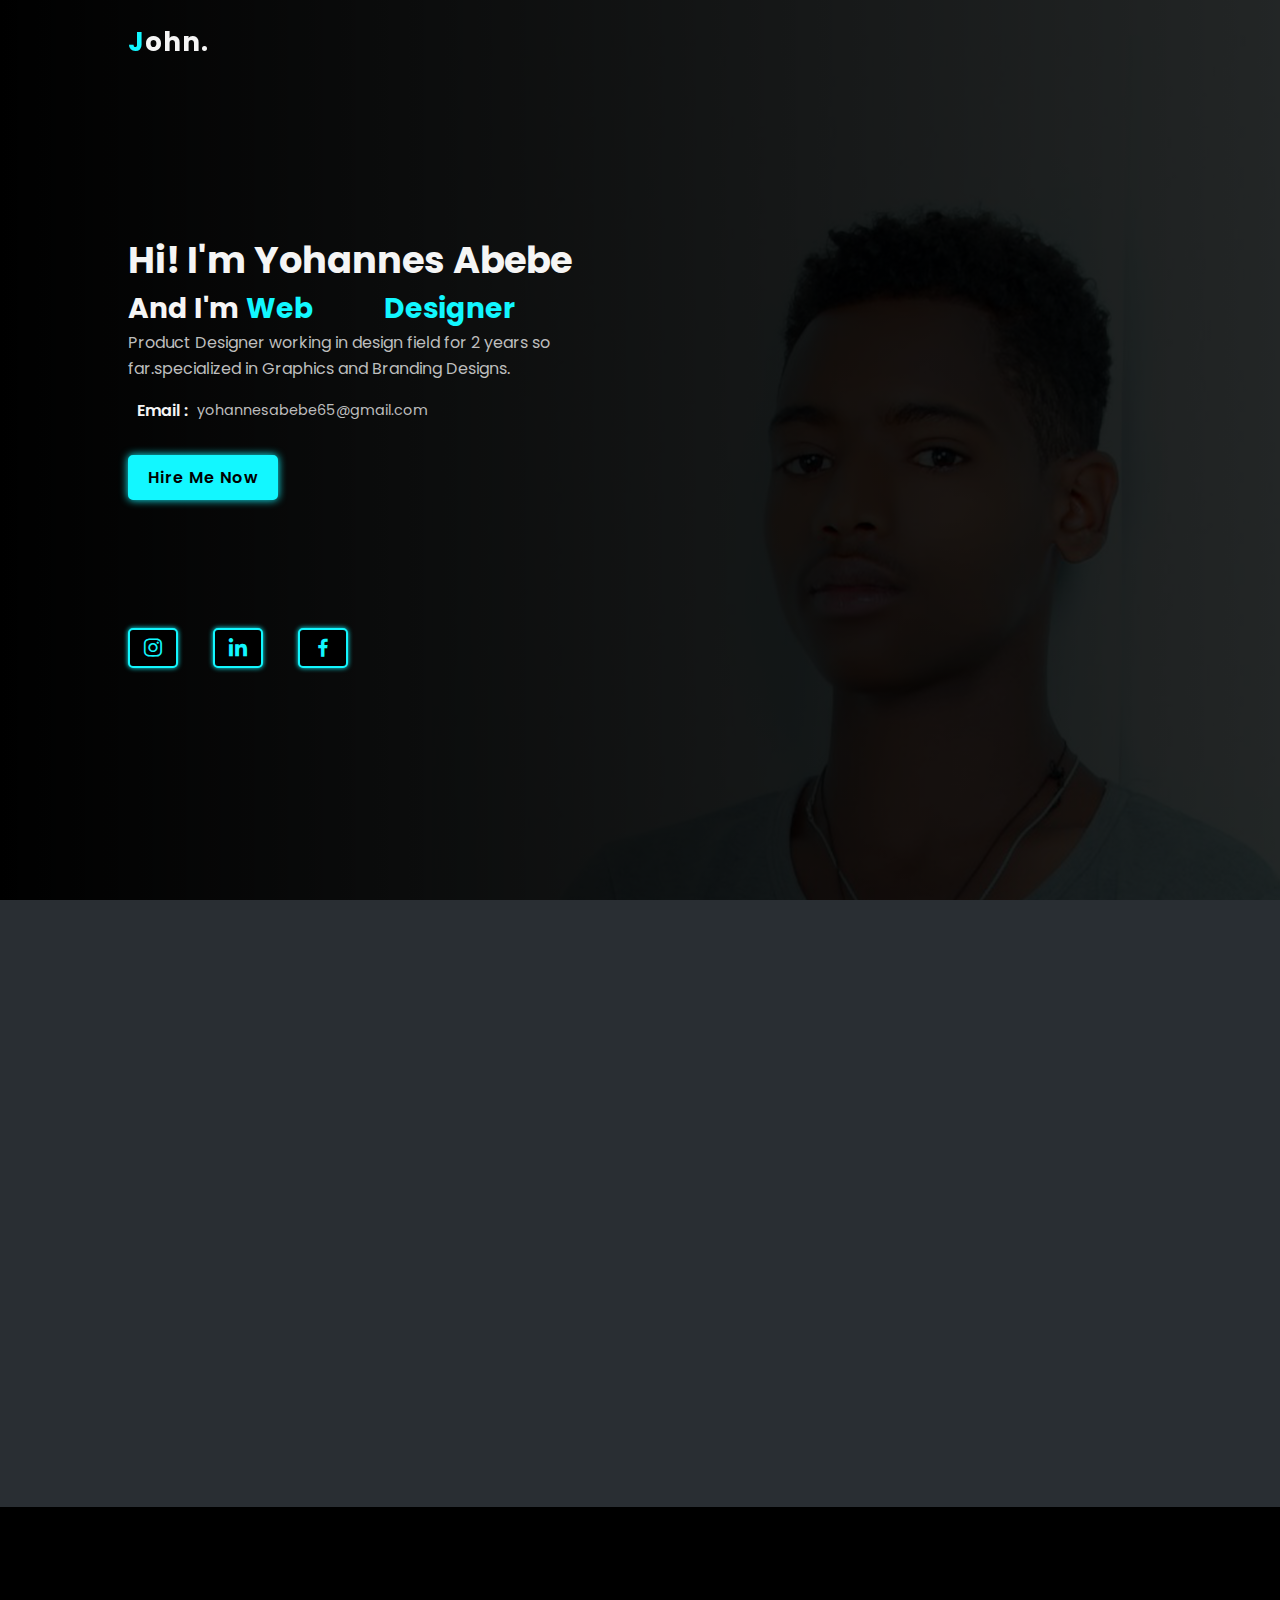
==== index.html @ 2febff95 "wwww" ====
<!DOCTYPE html>
<html lang="en">
<head>
    <meta charset="UTF-8">
    <meta name="viewport" content="width=device-width, initial-scale=1.0">
    <title>Portfolio</title>
    <link rel="stylesheet" href="style.css">
    <link href='https://unpkg.com/boxicons@2.1.4/css/boxicons.min.css' rel='stylesheet'>
</head>
<body>
    
<!-- header site -->

<header>
    <div class="logo"><span>J</span>ohn.</div>
    <ul class="navlist">
        <li><a href="#" style="--i:1;">Home</a></li>
        <li><a href="#about" style="--i:2;" >About</a></li>
        <li><a href="#services" style="--i:3;">Services</a></li>
        <li><a href="#skills" style="--i:4;">Skills</a></li>
        <li><a href="#portfolio" style="--i:5;">Portfolio</a></li>
        <!-- <li><a href="#contact" style="--i:6;">Contact</a></li> -->
    </ul>
    <div id="menu-icon" class="bx bx-menu"></div>
</header>



<!-- home section............................................... -->
<section id="home" class="home">
    <div class="home-content scroll-scale">
        <h1>Hi! I'm Yohannes Abebe</h1>
        <div class="change-text">
            <h3>And I'm</h3>
            <h3>
                <span class="word">Graphics &nbsp; Designer</span>
                <span class="word">Web&nbsp; Designer</span>
                <span class="word">Brand&nbsp; Designer</span>
                <!-- <span class="word">Frontend&nbsp; Developer</span> -->
            </h3>
        </div>
        <p>Product Designer working in design field for 2 years so 
            far.specialized in Graphics and Branding Designs.</p>

            <div class="info-box">
                <div class="email-info"></div>
                <h5>Email :</h5>
                <span>yohannesabebe65@gmail.com</span>
                <!-- <h5>Behance :</h5>
                <span>behance.net/john</span> -->
            </div>

            <div class="btn-box">
                <a href="http://mailto:yohannesabebe65@gmail.com" class="btn">Hire Me Now</a>
            </div>
    
<div class="social-icons">
    <a href="https://www.instagram.com/yohannesabebe65?igsh=ZGUzMzM3NWJiOQ=="><i class='bx bxl-instagram'></i></a>
    <a href="https://www.linkedin.com/public-profile/settings?lipi=urn%3Ali%3Apage%3Ad_flagship3_profile_self_edit_contact-info%3Bkf%2B3kN0%2FQdCLR3ZC0qNX1w%3D%3D"><i class='bx bxl-linkedin'></i></a>
    <a href="https://www.facebook.com/yohannes.ab.33/"><i class='bx bxl-facebook'></i></a>
</div>
    
        </div>

        <div class="home-image scroll-scale">
            
            <!-- <div class="liquid-shape">
                <svg viewBox="0 0 500 500" xmlns="http://www.w3.org/2000/svg" xmlns:xlink="http://www.w3.org/1999/xlink" width="100%" id="blobSvg">
                    <path fill="#12f7ff">
                        <animate attributeName="d"
                        dur="20000ms"
                        repeatCount="indefinite"
                        values="
                        
                       
                        M440,303Q453,356,409.5,387Q366,418,322,449Q278,480,224.5,469Q171,
                        458,126.5,428.5Q82,399,49.5,353Q17,307,50,258Q83,209,79,152Q75,95,
                        132.5,94Q190,93,231.5,75Q273,57,328.5,56.5Q384,56,409.5,104.5Q435,
                        153,431,201.5Q427,250,440,303Z;

                        M444,288.5Q397,327,376,365Q355,403,316,439Q277,475,236.5,434Q196,
                        393,152.5,384Q109,375,99,332.5Q89,290,53,241Q17,192,69,164Q121,136,
                        151.5,103Q182,70,225,85Q268,100,321.5,84.5Q375,69,393,117Q411,165,
                        451,207.5Q491,250,444,288.5Z;

                        M425.5,296.5Q427,343,389,369.5Q351,396,315,444Q279,492,235.5,447.5Q192,
                        403,154,386Q116,369,82,334.5Q48,300,47.5,250Q47,200,85.5,169Q124,138,145.5,
                        84.5Q167,31,223,21Q279,11,307.5,68Q336,125,361.5,151.5Q387,178,405.5,214Q424,
                        250,425.5,296.5Z;

                        M463.5,298Q434,346,405.5,390Q377,434,328,461Q279,488,229.5,461Q180,434,157,
                        393.5Q134,353,101.5,324Q69,295,67,249.5Q65,204,66,146Q67,88,121,70Q175,52,222.5,
                        67.5Q270,83,309.5,95Q349,107,382.5,135Q416,163,454.5,206.5Q493,250,463.5,298Z;

                        M434,301.5Q446,353,404,382.5Q362,412,320,445Q278,478,230.5,452.5Q183,427,147.5,
                        399.5Q112,372,70.5,338.5Q29,305,46,254.5Q63,204,93,170.5Q123,137,151.5,101.5Q180,
                        66,229,43Q278,20,330,39Q382,58,391.5,114.5Q401,171,411.5,210.5Q422,250,434,301.5Z;

                        M420,289.5Q400,329,376.5,364.5Q353,400,312,409.5Q271,419,228.5,419Q186,419,135.5,
                        407.5Q85,396,67.5,347.5Q50,299,76,256.5Q102,214,96.5,161.5Q91,109,129,70Q167,31,217.5,
                        65Q268,99,321,85Q374,71,398.5,115Q423,159,431.5,204.5Q440,250,420,289.5Z;

                        M425.5,290Q403,330,395,389Q387,448,330,445.5Q273,443,225.5,441Q178,439,121.5,
                        426.5Q65,414,43,360.5Q21,307,49.5,257.5Q78,208,101.5,173.5Q125,139,150,96Q175,
                        53,221.5,75.5Q268,98,310.5,99Q353,100,399,124Q445,148,446.5,199Q448,250,425.5,290Z;

                        M430,301.5Q446,353,398,374Q350,395,313.5,433Q277,471,221,473Q165,475,123.5,437Q82,
                        399,60.5,350.5Q39,302,37,249.5Q35,197,78.5,167Q122,137,151.5,102.5Q181,68,227.5,
                        61.5Q274,55,316,74.5Q358,94,405.5,119Q453,144,433.5,197Q414,250,430,301.5Z;

                        M434.5,297.5Q432,345,395,375.5Q358,406,316.5,429Q275,452,231,433.5Q187,415,133,
                        408Q79,401,59.5,351.5Q40,302,38,249.5Q36,197,69.5,158.5Q103,120,143.5,98Q184,76,
                        228.5,67Q273,58,325.5,61Q378,64,407.5,108Q437,152,437,201Q437,250,434.5,297.5Z;

                        M425.5,305.5Q442,361,401,401Q360,441,305,455Q250,469,202.5,442Q155,415,134.5,
                        372Q114,329,75,289.5Q36,250,36,188Q36,126,101,115.5Q166,105,208,69Q250,33,294,
                        65Q338,97,375,126.5Q412,156,410.5,203Q409,250,425.5,305.5Z;

                        M411.5,299.5Q422,349,376,368.5Q330,388,290,429.5Q250,471,193.5,458Q137,445,112,
                        394.5Q87,344,93,297Q99,250,70.5,190Q42,130,93,98Q144,66,197,34Q250,2,305,30.5Q360,
                        59,390,105.5Q420,152,410.5,201Q401,250,411.5,299.5Z;

                        M444,288.5Q397,327,376,365Q355,403,316,439Q277,475,236.5,434Q196,
                        393,152.5,384Q109,375,99,332.5Q89,290,53,241Q17,192,69,164Q121,136,
                        151.5,103Q182,70,225,85Q268,100,321.5,84.5Q375,69,393,117Q411,165,
                        451,207.5Q491,250,444,288.5Z;

                        M440,303Q453,356,409.5,387Q366,418,322,449Q278,480,224.5,469Q171,
                        458,126.5,428.5Q82,399,49.5,353Q17,307,50,258Q83,209,79,152Q75,95,
                        132.5,94Q190,93,231.5,75Q273,57,328.5,56.5Q384,56,409.5,104.5Q435,
                        153,431,201.5Q427,250,440,303Z;

                        "
                    ></animate>
                </path>
                  </svg>
            </div>
            <div class="img-box">
                <img src="../Image/photo_1_2023-11-22_08-24-00-removebg-preview .png" alt=""> 
             </div> -->
        </div>
</section>
<!-- about section -->

<section id="about" class="about">
    <div class="img-about scroll-scale">
        <img src="../Image/about.jpg" alt="">
        <div class="info-about1">
            <span>2+</span>
            <p>Years of Experience</p>
        </div>
        <div class="info-about2">
            <span>50+</span>
            <p>Project Complete</p>
        </div>
        <div class="info-about3">
            <span>100+</span>
            <p>Happy Clients</p>
        </div>
    </div>

    <div class="about-content scroll-scale">
        <span>Let me introduce myself</span>
        <h2>About Me</h2>
        <h3>A story of good</h3>
        <p>Hi, I'm Yohannes Abebe, a graphic designer based in 
            Addis Ababa, Ethiopia. I have more than two years of 
            experience in creating stunning visuals for web and print media.
             I specialize in logo design, branding, illustration, and typography.
              I love to experiment with different styles and techniques to
               bring out the best in every project.</p>
             <!-- <div class="btn-box">
                <a href="#" class="btn">Read More</a>
             </div> -->
    </div>
</section>


<!-- service section...................................................................... -->

<section id="services" class="services">
    <div class="main-text scroll-scale">
        <span>What i will do for you</span>
        <h2>Our Services</h2>
    </div>

<div class="section-services scroll-bottom">
    <div class="services-box">
    <i class='bx bxs-printer services-icon'></i>
    <h3>printout & Design</h3>
    <p>For both digital copy and printout a graphical advert will be created according to the customer needs.
        </p>
        <!-- <div class="btn-box services-btn">
            <a href="#" class="btn">Read More</a>
        </div> -->
    </div>
    
    <div class="services-box">
        <i class='bx bxl-slack-old services-icon'></i>
        <h3>Company Branding</h3>
        <p>Create a style guide that defines the logo usage, colors, fonts, and other branding elements.
            </p>
            <!-- <div class="btn-box services-btn">
                <a href="#" class="btn">Read More</a>
            </div> -->
        </div>

        <div class="services-box">
            <i class='bx bx-bulb services-icon'></i>
            <h3>Social Advert</h3>
            <p>Manage social media advertisement both with the design & detail info on the statistical information.
                </p>
                <!-- <div class="btn-box services-btn">
                    <a href="#" class="btn">Read More</a>
                </div> -->
            </div>
</div>

</section>


<!--skill section .................................................................................................. -->

<section id="skills" class="skills">
    <div class="main-text scroll-scale">
        <span>technical and professional</span>
        <h2>My Skills</h2>
    </div>

    <div class="skill-main ">
        <div class="skill-left scroll-scale">
            <h3>Technical Skills</h3>
            <div class="skill-bar">
                <div class="info">
                    <p>Photoshop</p>
                    <p>85%</p>
                </div>
                <div class="bar">
                    <span class="html"></span>
                </div>
            </div>

            <div class="skill-bar">
                <div class="info">
                    <p>Illustrator</p>
                    <p>70%</p>
                </div>
                <div class="bar">
                    <span class="javascript"></span>
                </div>
            </div>

            <div class="skill-bar">
                <div class="info">
                    <p>Indesign</p>
                    <p>82%</p>
                </div>
                <div class="bar">
                    <span class="css"></span>
                </div>
            </div>
            <div class="skill-bar">
                <div class="info">
                    <p>Canva</p>
                    <p>67%</p>
                </div>
                <div class="bar">
                    <span class="figma"></span>
                </div>
            </div>




           </div> 
            <div class="skill-right scroll-scale">
                <h3>Professional Skills</h3>
                <div class="professional">
                    <div class="box">
                        <div class="circle" data-dots="80" data-percent="90"></div>
                        <div class="text">
                            <big>90%</big>
                            <small>Team Work</small>
                        </div>
                    </div>

                    <div class="box">
                        <div class="circle" data-dots="80" data-percent="80"></div>
                        <div class="text">
                            <big>80%</big>
                            <small>Creativity</small>
                        </div>
                    </div>

                    <div class="box">
                        <div class="circle" data-dots="80" data-percent="71"></div>
                        <div class="text">
                            <big>71%</big>
                            <small>Project Management</small>
                        </div>
                    </div>

                    <div class="box">
                        <div class="circle" data-dots="80" data-percent="70"></div>
                        <div class="text">
                            <big>70%</big>
                            <small>Communication</small>
                        </div>
                    </div>
                </div>
        </div>
    </div>

</section>




<!--portfolio section .................................................................................................. -->
<section id="portfolio" class="portfolio">
    <div class="main-text scroll-scale">
        <span>What i will do for you</span>
        <h2>Latest Project</h2>
    </div>


<div class="container">
    <div class="fillter-buttons scroll-scale">
        <button class="button" data-filter="all">All</button>
        <button class="button" data-filter=".product">Product</button>
        <button class="button" data-filter=".inter">Interact</button>
        <button class="button" data-filter=".web">Web App</button>
    </div>

<div class="portfolio-gallery scroll-bottom">
    <div class="port-box mix product">
        <div class="port-image">
            <img src="../logos image/construction logo trans.png" alt="">
        </div>
        <div class="port-content">
            <!-- <h3>Graphic Design</h3> -->
            <!-- <p>Lorem ipsum dolor sit amet consectetur adipisicing elit. Eius eum aperiam esse, ut architecto praesentium ab</p> -->
        <a href="portfolio.html"><i class='bx bx-link-external'></i></a>
        </div>
    </div>
    
    <div class="port-box mix product">
        <div class="port-image">
            <img src="../Image/heran logo trans.png" alt="">
        </div>
        <div class="port-content">
            <!-- <h3>Graphic Design</h3> -->
            <!-- <p>Lorem ipsum dolor sit amet consectetur adipisicing elit. Eius eum aperiam esse, ut architecto praesentium ab</p> -->
        <a href="portfolios.html"><i class='bx bx-link-external'></i></a>
        </div>
    </div>

    <div class="port-box mix inter">
        <div class="port-image">
            <img src="../Image/business card back.png" alt="">
        </div>
        <div class="port-content">
            <!-- <h3>Graphic Design</h3> -->
            <!-- <p>Lorem ipsum dolor sit amet consectetur adipisicing elit. Eius eum aperiam esse, ut architecto praesentium ab</p> -->
        <a href="portfolio-poster.html"><i class='bx bx-link-external'></i></a>
        </div>
    </div>

    <!-- <div class="port-box mix inter">
        <div class="port-image">
            <img src="../Image/business card back.png" alt="">
        </div>
        <div class="port-content">
            <h3>Graphic Design</h3>
            <p>Lorem ipsum dolor sit amet consectetur adipisicing elit. Eius eum aperiam esse, ut architecto praesentium ab</p>
        <a href="#"><i class='bx bx-link-external'></i></a>
        </div>
    </div>

    <div class="port-box mix inter">
        <div class="port-image">
            <img src="../Image/business card back.png" alt="">
        </div>
        <div class="port-content">
            <h3>Graphic Design</h3>
            <p>Lorem ipsum dolor sit amet consectetur adipisicing elit. Eius eum aperiam esse, ut architecto praesentium ab</p>
        <a href="#"><i class='bx bx-link-external'></i></a>
        </div>
    </div>

    <div class="port-box mix web">
        <div class="port-image">
            <img src="../Image/business card back.png" alt="">
        </div>
        <div class="port-content">
            <h3>Graphic Design</h3>
            <p>Lorem ipsum dolor sit amet consectetur adipisicing elit. Eius eum aperiam esse, ut architecto praesentium ab</p>
        <a href="#"><i class='bx bx-link-external'></i></a>
        </div>
    </div> -->


</div>


</div>

</section>






<!--contact section ....................................................................................................... -->
<!-- <section id="contact" class="contact">
    <div class="main-text scroll-scale">
        <span>ask me question</span>
        <h2>Contact Me</h2>
    </div>

    <form action="contact.php" method="POST" class="scroll-bottom">
        <input type="text" name="name" placeholder="Your Name" required>
        <input type="email" name="email" placeholder="Your Email" required>
        <input type="text" name="Subject" placeholder="Write a Subject" required>
        <input type="integer" name="phone" placeholder="Phone Number" required>
        <textarea name="message" cols="30" rows="10" placeholder="Your Message" required></textarea>
        <div class="btn-box formBtn">
            <button type="submit" class="btn">Send Message</button>
        </div>
    </form>
</section> -->







<!--Footer Website ....................................................................................................... -->
<footer>
    <p class="scroll-scale">Copyright &copy; 2024 by John || All Right Reserved.</p>
    <a href="#home"><i class='bx bx-up-arrow-alt'></i></a>
</footer>


    <script src="mixitup.min.js"></script>
    <script src="script.js"></script>

    
</body>
</html>
---- style.css ----
@import url('https://fonts.googleapis.com/css2?family=Poppins:wght@100;200;300;400;500;600;700;800;900&display=swap');

*{
    padding: 0;
    margin: 0;
    box-sizing: border-box;
    list-style: none;
    scroll-behavior: smooth;
    text-decoration: none;
}

:root{
    --text-color: #f5f5f5;
    /* --hover-color:#ff9800; */
    --hover-color:#12f7ff;
    /* --bg-color:#250821; */
    --bg-color:#000;
    --secon-bg-color:#292e33;
    --big-font:2.5rem;
    --normal-font:2rem;
    /* --neon-box-shadow:0 0 .5rem #ff9800; */
    --neon-box-shadow:0 0 .5rem #12f7ff;
    --h2-font: 3rem;
    --font-neon-shadow: 0 0 10px rgba(18,247,255,0.3),
      0 0 20px rgba(18,247,255,0.3),
      0 0 30px rgba(18,247,255,0.3),
      0 0 40px rgba(18,247,255,0.3),
      0 0 70px rgba(18,247,255,0.3),
      0 0 80px rgba(18,247,255,0.3),
      0 0 100px rgba(18,247,255,0.3),
      0 0 150px rgba(18,247,255,0.3);
}


::-webkit-scrollbar{
    height: 0;
    width: .5rem;
}


::-webkit-scrollbar-track{
background: var(--hover-color);
}


body{
    font-family: "poppins",sans-serif;
    background-color: var(--bg-color);
    color: var(--text-color);
}
header{
    position: fixed;
    top: 0;
    left: 0;
    z-index: 1000;
    
    border-bottom: 1px solid transparent;
    display: flex;
    align-items: center;
    justify-content: space-between;
    width: 100%;
    padding: 20px 10%;
}

header.sticky{
    background: var(--bg-color);
    border-bottom: 1px solid var(--secon-bg-color);
    padding: 12px 10%;
}

.logo{
    font-size: 26px;
    font-weight: 700;
    letter-spacing: 1px;
}
span{
    color: var(--hover-color);
}
.navlist{
    display: flex;
}
.navlist a{
    display: inline-block;
    color: var(--text-color);
    font-weight: 500;
    padding: 10px 20px;
    animation: slideAnimation 1s ease forwards;
    animation-delay: calc(.3s * var(--i));
    opacity: 0;
}
.navlist a:hover{
    color: var(--hover-color);
    text-shadow: 0 0 10px rgba(18,247,255,0.6),
    0 0 20px rgba(18,247,255,0.6),
    0 0 30px rgba(18,247,255,0.6),
    0 0 40px rgba(18,247,255,0.6),
    0 0 70px rgba(18,247,255,0.6),
    0 0 80px rgba(18,247,255,0.6),
    0 0 100px rgba(18,247,255,0.6),
    0 0 150px rgba(18,247,255,0.6);
}

.navlist a.active{
    color: var(--hover-color);
}

#menu-icon{
    font-size: 1.8rem;
    z-index: 10001;
    cursor: pointer;
    margin-left: 25px;
    background: var(--hover-color);
    border-radius: 3px;
    color: var(--secon-bg-color);
    display: none;
}

section{
    padding: 100px 10%;
}

#home{

        background-image: linear-gradient(to right, rgba(0, 0, 0, 2), rgba(0, 0, 0, 0.85)), url('../Image/Untitled-2.png');
        background-size: cover;
        background-position: center;
      
}
.home{
    min-height: 100vh;
    height: 100%;
    width: 100%;
    display: grid;
    grid-template-columns: repeat(2,1fr);
    align-items: center;
    grid-gap:4em;
}

.home-content{
    max-width: 600px;
}

.home-content h1{
    font-size: 2.3rem;
    font-weight: 700;
}

.change-text{
    font-size: 1.5rem;
    font-weight: 600;
}
.change-text h3{
    display: inline-flex;
    margin: 0;
    vertical-align: top;
}

.change-text h3 .word{
    position: absolute;
    display: flex;
    opacity: 0;
}

.change-text h3 .word .letter{
    transform-origin: center center 25px;
}

.change-text h3 .word .letter.out{
    transform: rotateX(90deg);
    transition: 0.32s cubic-bezier(0.6,0,0.7,0.2);
}

.change-text h3 .word .letter.in{
    transition: 0.38s ease;
}

.change-text h3 .word .letter.behind{
    transform: rotateX(-90deg);
}

.home-content p{
    color: #bdbdbd;
    line-height: 1.6;
}

.info-box{
    display: inline-flex;
    justify-content: space-between;
    align-items: center;
    width: 300px;
    margin: 1rem 0 2rem;
}

.info-box h5{
    font-weight: 600;
    color: var(--text-color);
    font-size: 1rem;
}

.info-box span {
    font-size: .9rem;
    color: #bdbdbd;
}

.btn-box{
    display: flex;
    justify-content: space-between;
    width: 320px;
    height: 45px;
}
.btn-box .btn{
    display: inline-flex;
    justify-content: center;
    align-items: center;
    width: 150px;
    height: 100%;
    background: var(--hover-color);
    color: var(--bg-color);
    font-size: 1rem;
    letter-spacing: 1px;
    font-weight: 600;
    transition: .6s;
    box-shadow: var(--neon-box-shadow);
    border-radius: 5px;
    position: relative;
    overflow: hidden;
    z-index: 1;
    border: 2px solid var(--hover-color);
}

.btn:hover{
    color: var(--hover-color);
}

.btn::before{
    content: "";
    position: absolute;
    top: 0;
    left: 0;
    background: var(--bg-color);
    width: 0;
    height: 100%;
    z-index: -1;
    transition: .4s;
}

.btn:hover::before{
    width: 100%;
}

.btn:nth-child(2){
    background: var(--bg-color);
    color: var(--hover-color);
}

.btn:nth-child(2):hover{
    color: var(--hover-color);
}

.btn:nth-child(2)::before{
    background: var(--hover-color);
}

.social-icons{
    margin-top: 8rem;
    display: flex;
    justify-content: space-between;
    width: 220px;
    height: 40px;
}

.social-icons a{
    display: inline-flex;
    width: 50px;
    height: 100%;
    justify-content: center;
    align-items: center;
    background: var(--bg-color);
    color: var(--hover-color);
    border: 2px solid var(--hover-color);
    transition: .6s;
    box-shadow: 0 0 0.3rem #12f7ff;
    border-radius: 5px;
    position: relative;
    z-index: 1;
    overflow: hidden;
}

.social-icons a i{
    font-size: 1.5rem;
}

.social-icons a:hover{
    color: var(--bg-color);
}

.social-icons a::before{
    content: "";
    position: absolute;
    left: 0;
    top:0;
    width: 0;
    height: 100%;
    background: var(--hover-color);
    transition: .6s;
    z-index: -1;
}

.social-icons a:hover::before{
    width: 100%;
}

.home-image{
    position: relative;
}
.img-about img{
    border-radius: 100%;
}

.img-box{
    text-align: center;
}

.img-box img{
    width: 100%;
    max-width: 350px;
    height: auto;
}

.liquid-shape{
    position: absolute;
    width: 100%;
    height: 100%;
    z-index: -1;
    top: 10%;
}

.liquid-shape:nth-child(2){
    filter: blur(50px);
}




/* About section css............................................................................................... */

.about{
    display: flex;
    justify-content: center;
    align-items: center;
    grid-gap: 2em;
    background: var(--secon-bg-color);
}

.about .img-about{
    text-align: center;
    position: relative;
}

.about .img-about img{
    max-width: 400px;
    height: auto;
}

.about-content span{
    color: #fdfdfd;
    font-size: .8rem;
    font-weight: 200;
    letter-spacing: 2px;
    text-transform: uppercase;
}

.about-content h2{
    color: var(--hover-color);
    font-weight: 700;
    font-size: var(--normal-font);
}


.about-content h3{
    font-weight: 600;
    font-size: 1.5rem;
    margin-bottom: .2rem;
}

.about-content p{
    color: #fdfdfd;
    font-weight: 300;
    margin-bottom: 1.5rem;
}

.info-about1,
.info-about2,
.info-about3{
background: var(--bg-color);
font-size: .5rem;
position: absolute;
padding: 10px;
width: 90px;
height: 90px;
border-radius: 69% 31% 66% 34% / 21% 30% 70% 79%;
display: block;
box-shadow: var(--neon-box-shadow);
border: 1px solid var(--hover-color);
outline: 2px solid var(--bg-color);
z-index: 100;
animation: morph 6s linear infinite;
}

.info-about1{
    left: 10%;
    top: 34%;
}

.info-about2{
    left: 66%;
    top: 15%;
}

.info-about3{
    left: 61%;
    top: 70%;
}

.img-about span{
    color: var(--hover-color);
    font-size: 1rem;
    font-weight: 600;
}


/*services section ....................................................................................... */

.main-text{
    width: 100%;
    text-align: center;
    margin-bottom: 2rem;
    color: var(--hover-color);
}

.main-text h2{
    font-weight: 700;
    font-size: var(--normal-font);
}

.main-text span{
    color: #fdfdfd;
    font-size: .8rem;
    font-weight: 200;
    letter-spacing: 2px;
    text-transform: uppercase;
}

.section-services{
    display: flex;
    justify-content: center;
    align-items: center;
    flex-wrap: wrap;
    grid-gap: 2rem;
}

.section-services .services-box{
    flex: 1 1 18rem;
    padding: 2rem 1rem 2rem;
    text-align: center;
    background: var(--secon-bg-color);
    transition: transform .4s;
    border-radius: 10px;
}

.services-btn{
    width: auto;
    justify-content: center;
}

.services-box:hover{
    transform: translateY(-.7rem);
}

.services-icon{
    border: 2px solid var(--hover-color);
    padding: 2rem;
    background: var(--bg-color);
    display: flex;
    align-items: center;
    font-size: 3rem;
    border-radius: 50%;
    position: relative;
    columns: var(--hover-color);
    box-shadow: var(--neon-box-shadow);
    outline: 3px solid var(--bg-color);
}

.services-box h3{
    margin-top: 10px;
    font-size: 1.5rem;
}

.services-box p{
    margin: .5rem 0 1.5rem 0;
    font-weight: 300;
    letter-spacing: 1px;
    color: #bdbdbd;
    line-height: 1.6;
}


/* skill section.............................................................. */

 .skills{
    background: var(--secon-bg-color);
}

.skill-main{
width: 100%;
display: grid;
grid-template-columns: repeat(2,1fr);
grid-row-gap: 30px;
grid-column-gap: 50px;
}

.skill-bar{
    margin-bottom: 2.3rem;
}

.skill-main h3{
    margin-bottom: 2rem;
    font-size: var(--normal-font);
    text-align: center;
}

.skill-left .skill-bar .info{
display: flex;
justify-content: space-between;
align-items: center;
padding: 0 10px;
}

.skill-left .skill-bar .bar{
    width: 100%;
    height: 10px;
    background-color: var(--bg-color);
    border-radius: 25px;
    margin-top: 10px;
    position: relative;
}

.skill-bar .bar span{
    width: 50%;
    height: 100%;
    position: absolute;
    left: 0;
    background: var(--hover-color);
    border-radius: 25px;
    box-shadow:var(--neon-box-shadow) ;
}

.skill-bar .bar .html{
    
    animation: html 5s;
    width: 85%;
    
    
}

.skill-bar .bar .javascript{
    width: 70%;
    animation: javascript 3s;
}

.skill-bar .bar .css{
    width: 82%;
    animation: css 4s;
}

.skill-bar .bar .figma{
    width: 67%;
    animation: figma 3s;
}



/* skill :right .................................*/

.professional{
    display: grid;
    grid-template-columns:1fr 1fr;
}

.box{
    position: relative;
    margin: 10px 0;
    flex: 1 1 15rem;
}

.box .text{
    text-align: center;
    color: #fff;
    font-size: 1rem;
}

.box .text big{
font: 400;
letter-spacing: 1px;
position: absolute;
top: 40%;
left: 50%;
transform: translate(-50% , -50%);
}

.box .text small{
    display: block;
    font-weight: 600;
}

.circle{
    width: 100%;
    height: 120px;
    display: flex;
    justify-content: center;
    align-items: center;
    
}
.circle .points{
    width: 2px;
    height: 10px;
    background-color: var(--bg-color);
    position: absolute;
    border-radius: 3px;
    transform: rotate(calc(var(--i)*var(--rot)))translateY(-45px);

}

.points.marked{
    animation: glow 0.04s linear forwards;
    animation-delay: calc(var(--i)*0.05s); 
} 
 

/* skill section.......................................................................... */
.fillter-buttons{
    margin: 2rem;
    text-align: center;
}

.fillter-buttons .button{
    background: none;
    outline: none;
    border: none;
    cursor: pointer;
    font-size: .85rem;
    font-weight: 600;
    letter-spacing: .4px;
    margin-left: 1.3rem;
    color: var(--text-color);
}

.fillter-buttons .button:hover{
    color: var(--hover-color);
}

.portfolio-gallery{
    display: grid;
    grid-template-columns: repeat(auto-fill, minmax(270px, 1fr));
    gap: 2rem;
}

.port-box{
    position: relative;
    border-radius: 15px;
    overflow: hidden;
    background: #292e33;
    display: flex;
    grid-template-rows: 1fr auto;
    align-items: center;
    border: 2px solid var(--hover-color);
    box-shadow: var(--neon-box-shadow);
}

.port-image{
    display: flex;
    align-items: center;
    justify-content: center;
    height: 100%;
    width: 100%;
}

.port-image img{
    width: 100%;
    opacity: .5s;
    height: 100%;
    transition: .5s;
}

.port-content{
  position: absolute;  
  bottom: 0;
  left: 0;
  width: 100%;
  height: 100%;
  opacity: 0;
  background: linear-gradient(rgba(0,0,0,.2),#12f7ff);
  display: flex;
  align-items: center;
  justify-content: center;
  flex-direction: column;
  text-align: center;
  transition: 0.5s;
  padding: 0 2rem;
}

.port-box:hover .port-content{
    opacity: 1;
}

.port-box:hover .port-image img{
    transform: scale(1,1);
}

.port-content h3{
    font-size: 1.5rem;
    font-weight: 600;
}

.port-content p{
    font-size: .8rem;
    margin: 5px 0 15px 0;
}

.port-content a{
    background: #fff;
    border-radius: 50%;
    display: inline-flex;
    justify-content: center;
    align-items: center;
    width: 50px;
    height: 50px;
    border: 1px solid var(--hover-color);
    outline: 2px solid #fff;
}

.port-content a i{
    font-size: 1.3rem;
    color: var(--secon-bg-color);
}


















/* contact section........................................................................................ */
.contact{
    background: var(--secon-bg-color);
}

.contact form{
    text-align: center;
    max-width: 50rem;
    margin: 1rem auto;
    margin-bottom: 3rem;

}

.contact form input,
.contact form textarea{
    width: 100%;
    color: var(--text-color);
    background: var(--bg-color);
    margin-bottom: .8rem;
    border: none;
    border-radius: 5px;
    padding: .7rem;
}

.contact form textarea{
    resize: none;
}

.formBtn{
    display: flex;
    justify-content: center;
    width: 100%;
}

.formBtn .btn{
   cursor: pointer;
   font-size: 1rem; 
}


/* Footer Website Css........................................................................................ */
footer{
    padding: 1.5rem 10%;
    display: flex;
    align-items: center;
    justify-content: space-between;
}

footer p{
    color: #bdbdbd;
}

footer a{
    display: inline-flex;
    justify-content: center;
    color: var(--text-color);
    background: var(--hover-color);
    padding: .6rem;
    border-radius: 5px;
}

footer a{
    font-size: 1rem;
    color: var(--secon-bg-color);
}




/* parallax........................................................................................ */
.scroll-scale{
    opacity: 0;
    transform: scale(.9);
    transition: all 2s;
}

.scroll-bottom{
    opacity: 0;
    transform: translateY(300px);
    transition: 3s;
}
.scroll-top{
    opacity: 0;
    transform: translateY(-300px);
    transition: 3s;
}


.show-items{
    opacity: 1;
    transform: translateY(0);
}










/* keyframes........................................................................................ */

@keyframes morph{
    0%,
    100%{
        border-radius: 40% 60% 70% 30% / 40% 40% 60% 50%;
    }
    30%{
        border-radius: 70% 30% 50% 50% / 30% 30% 70% 70%;
    }
    60%{
        border-radius: 100% 60% 60% 100% / 100% 100% 60% 60%;
    }
    80%{ border-radius: 69% 31% 66% 34% / 21% 30% 70% 79%;
    }
}


@keyframes html{
    0%{
      width: 0%;   
    }
   100%{
    width: 85%;
   }
}

@keyframes javascript{
    0%{
      width: 0%;   
    }
   100%{
    width: 70%;
   }
}

@keyframes css{
    0%{
      width: 0%;   
    }
   100%{
    width: 82%;
   }
}
@keyframes figma{
    0%{
      width: 0%;   
    }
   100%{
    width: 67%;
   }
}


@keyframes glow{
    0%{
        background: var(--bg-color);
        box-shadow: none;
    }
    100%{
        background: var(--hover-color);
        box-shadow: var(--neon-box-shadow);
    }
}



@keyframes slideAnimation{
    0%{
        opacity: 0;
        transform: translateY(100px);
    }
    100%{
        opacity: 1;
        transform: translateY(0);
    } 
}













/*Break points...........................................................*/
@media(max-width:991px){
   header,
   header.sticky{
    padding: 15px 5%;
   }
   footer{
    padding: 15px 5%;
   }
   section{
    padding: 50px 5%;
   }
   .navlist a{
    padding: 8px 15px;
   }
   :root{
    --big-font:2.2rem;
    --normal-font:1.8rem;
    --neon-box-shadow:0 0 .8rem #12f7ff;
    --h2-font: 3rem;
   }
   .home-content{
    margin-top: 5rem;
   }

   .social-icons{
    margin-top: 2rem;
   }
}



@media(max-width:991px){
#menu-icon{
    display: block;
    transition: all.4s ease;
}
#menu-icon.bx-x{
    transform: rotate(-180deg);
}

.navlist{
    display: flex;
    position: absolute;
    top: -1000px;
    right: 0;
    left: 0;
    flex-direction: column;
    background: var(--bg-color);
    text-align: left;
    padding: 0 5%;
    transition: all .4s;
}
.navlist{
    display: block;
    padding: 1rem;
    font-size: 1rem;
}
.navlist.open{
top: 100%;
}
.home{
    grid-template-columns: 1fr;
}
.home-image{
    margin-bottom: 5rem;
}

.liquid-shape{
    width: 80%;
    left: 10%;
    top: 13%;
}
.about{
    flex-direction: column-reverse;
}
.skill-main{
  grid-template-columns: 1fr;  
}
.fillter-buttons{
    margin: 2.5rem 0;
}
footer p{
    font-size: .8rem;
}

}


@media(max-width:420px){
    html{
        font-size: 80%;
    }
    footer p{
        font-size: .6rem;
    }
    .fillter-buttons .button{
        font-size: .8rem;
    }
    .img-about img{
        width: 300px;
    }
    .info-about1,.info-about2,.info-about3{
        display: none;
    }
    .img-about p{
        font-size: 1rem;
    }

}
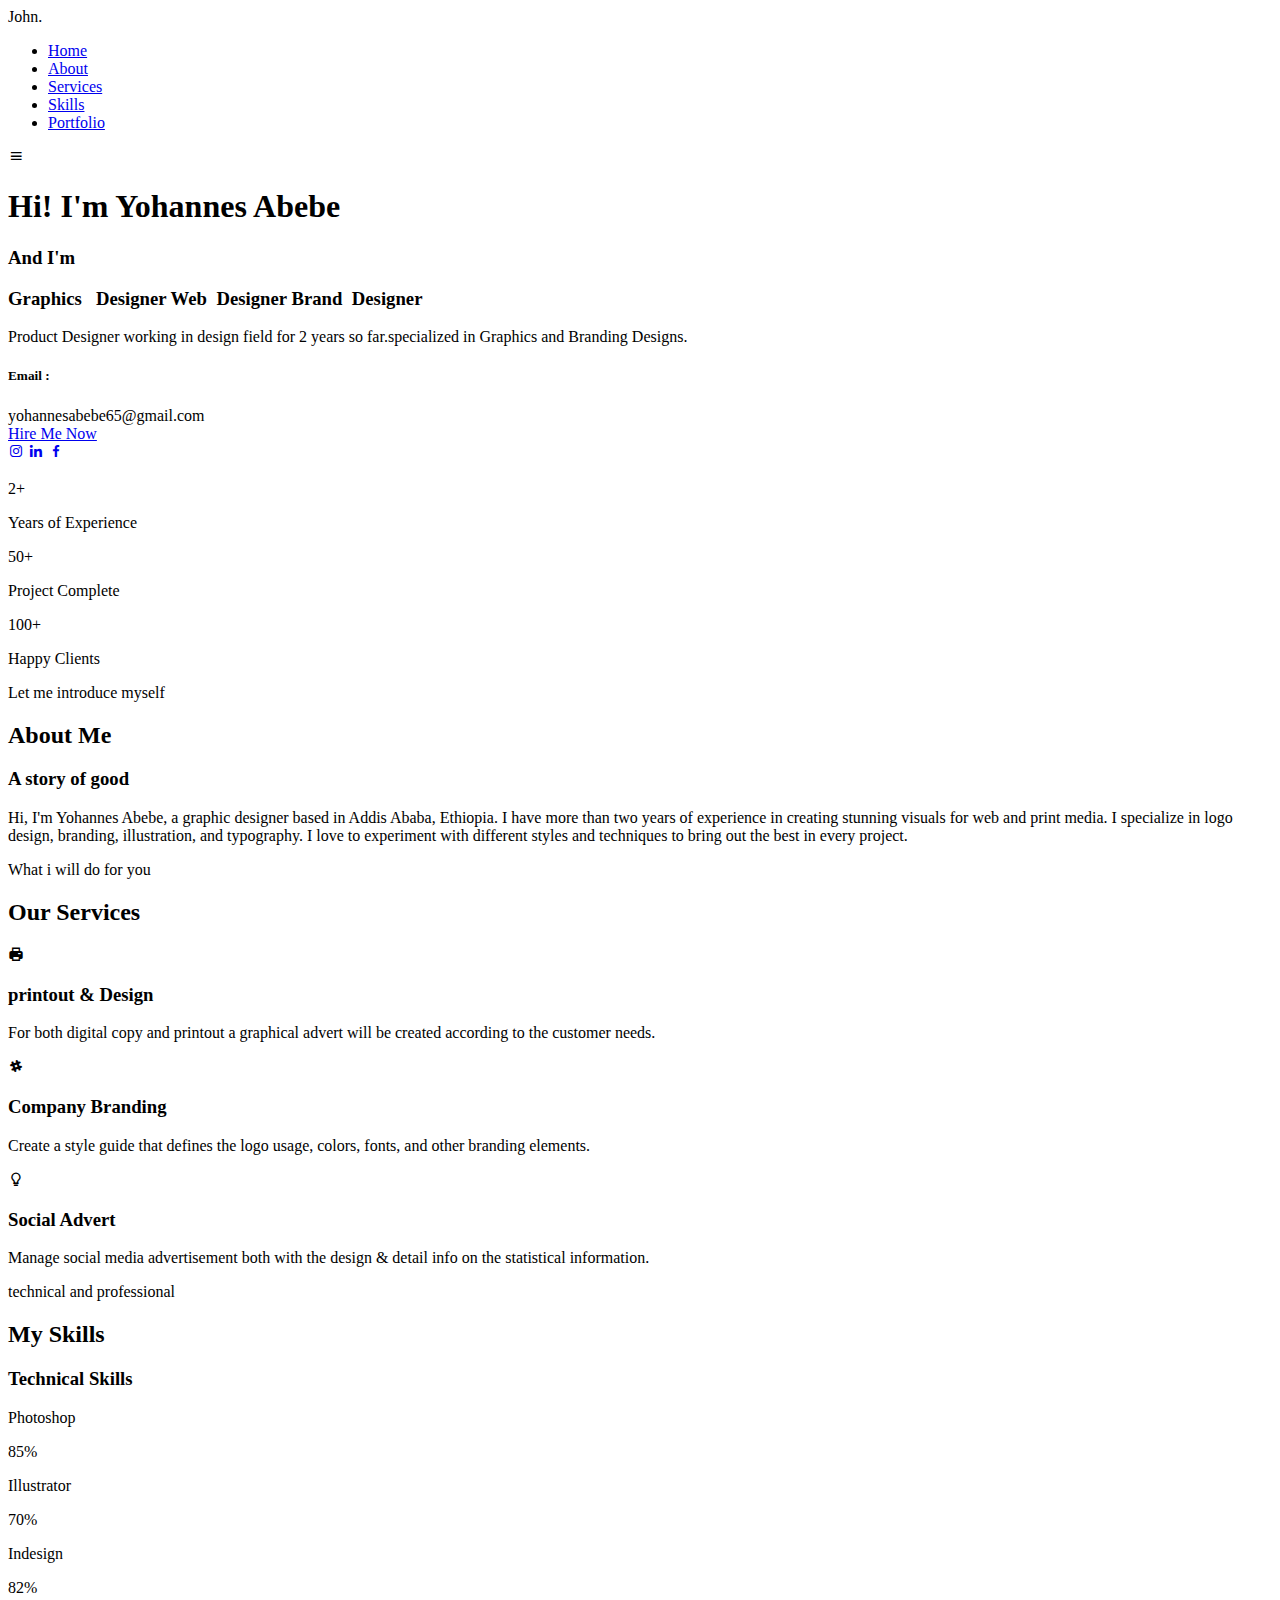
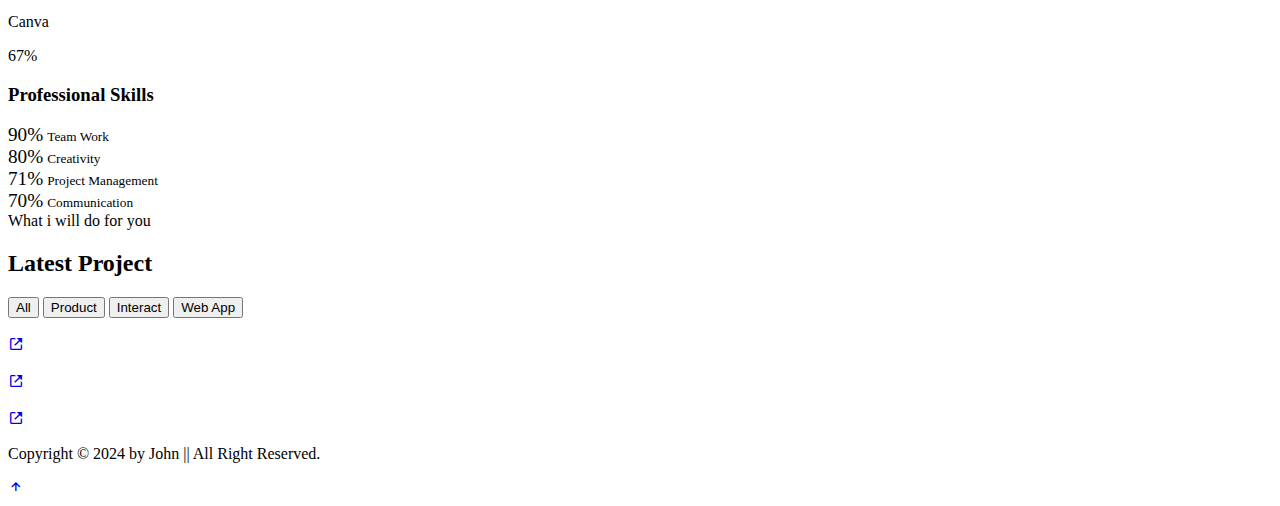
==== commit f572cc45: "Final Commit" ====
--- a/index.html
+++ b/index.html
@@ -4,7 +4,7 @@
     <meta charset="UTF-8">
     <meta name="viewport" content="width=device-width, initial-scale=1.0">
     <title>Portfolio</title>
-    <link rel="stylesheet" href="style.css">
+    <link rel="stylesheet" href="./css images/style.css">
     <link href='https://unpkg.com/boxicons@2.1.4/css/boxicons.min.css' rel='stylesheet'>
 </head>
 <body>
@@ -144,7 +144,7 @@
 
 <section id="about" class="about">
     <div class="img-about scroll-scale">
-        <img src="../Image/about.jpg" alt="">
+        <img src="./css images/about.jpg" alt="">
         <div class="info-about1">
             <span>2+</span>
             <p>Years of Experience</p>
@@ -335,7 +335,7 @@
 <div class="portfolio-gallery scroll-bottom">
     <div class="port-box mix product">
         <div class="port-image">
-            <img src="../logos image/construction logo trans.png" alt="">
+            <img src="./css images/construction logo trans.png" alt="">
         </div>
         <div class="port-content">
             <!-- <h3>Graphic Design</h3> -->
@@ -346,7 +346,7 @@
     
     <div class="port-box mix product">
         <div class="port-image">
-            <img src="../Image/heran logo trans.png" alt="">
+            <img src="./css images/heran logo trans.png" alt="">
         </div>
         <div class="port-content">
             <!-- <h3>Graphic Design</h3> -->
@@ -357,7 +357,7 @@
 
     <div class="port-box mix inter">
         <div class="port-image">
-            <img src="../Image/business card back.png" alt="">
+            <img src="./css images/business card back.png" alt="">
         </div>
         <div class="port-content">
             <!-- <h3>Graphic Design</h3> -->
